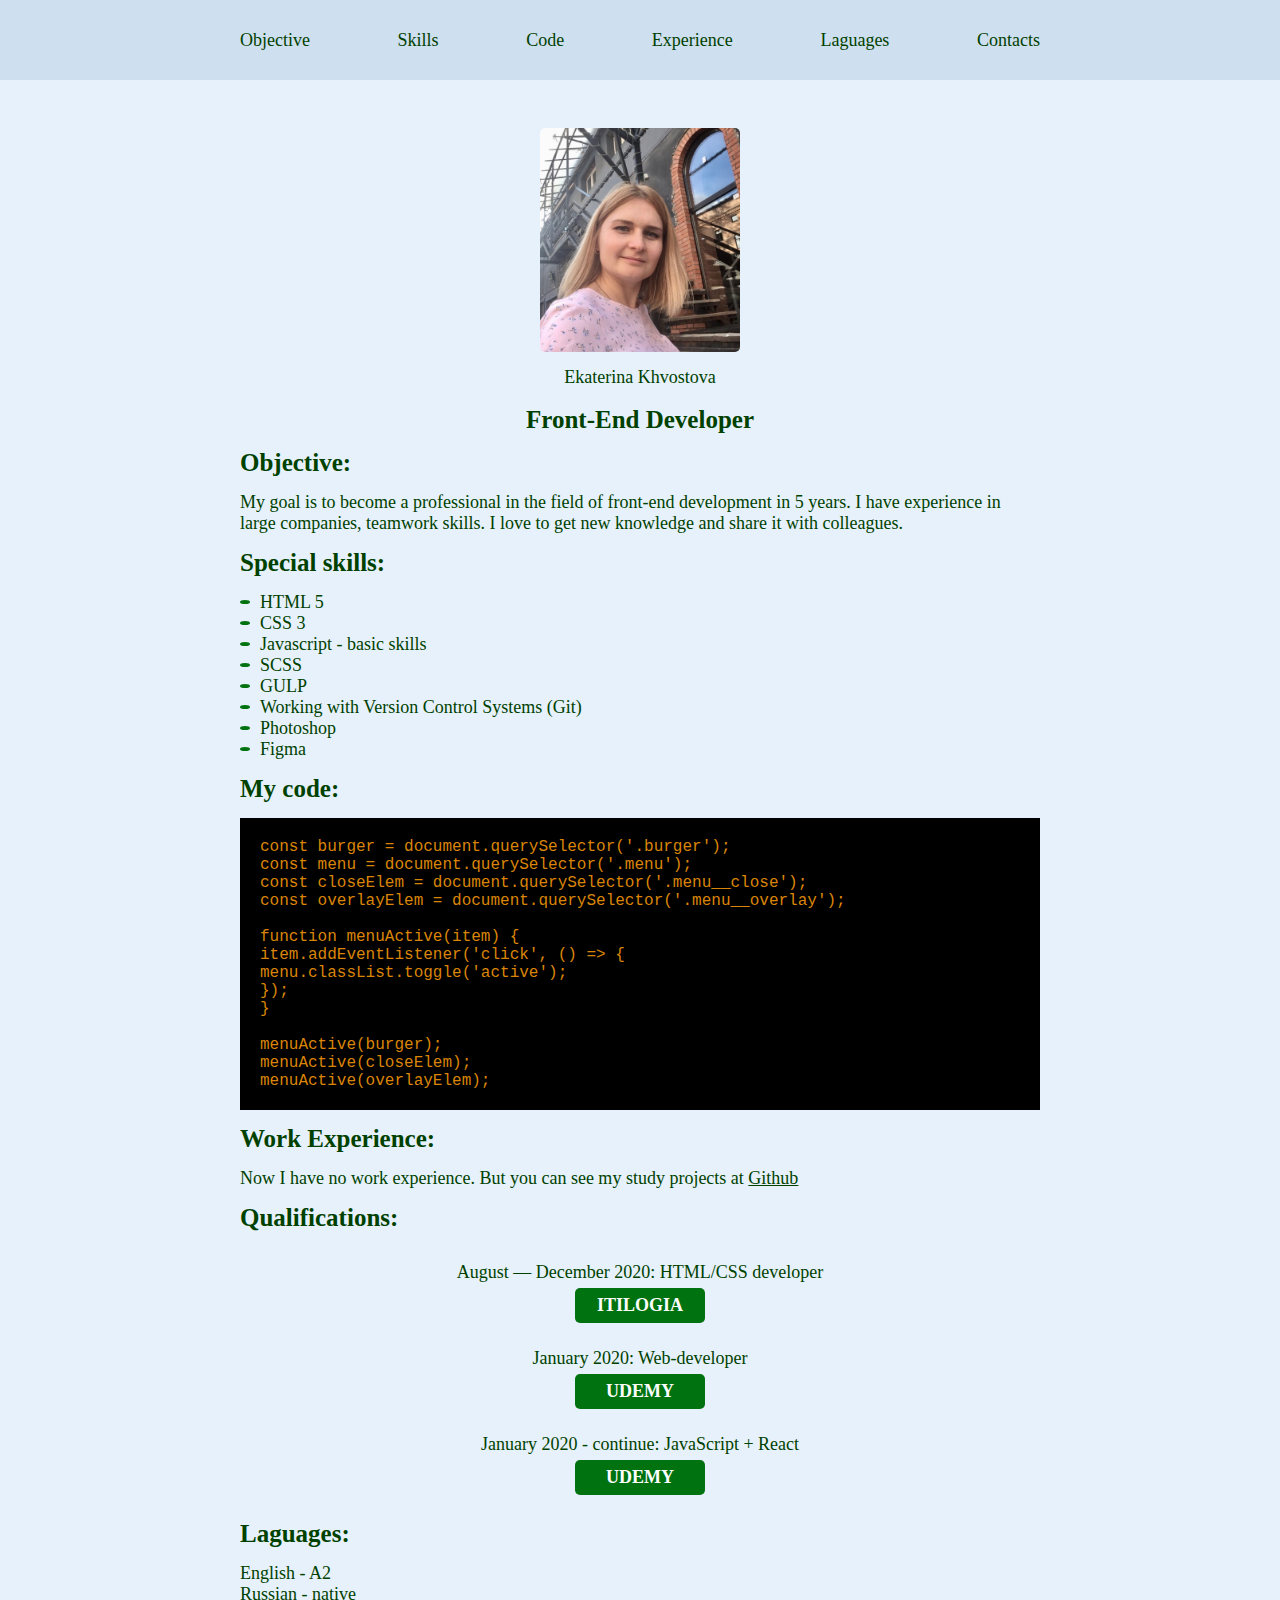
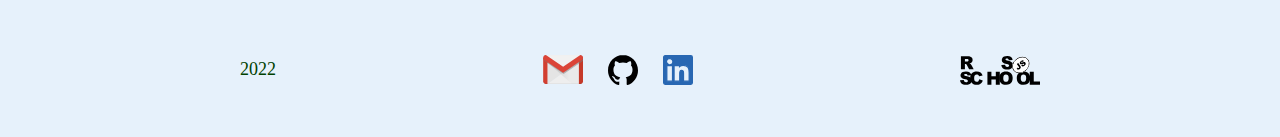
==== index.html @ 94ffb24a "feat: add styles and layout" ====
<!DOCTYPE html>
<html lang="en">
<head>
  <meta charset="UTF-8">
  <meta http-equiv="X-UA-Compatible" content="IE=edge">
  <meta name="viewport" content="width=device-width, initial-scale=1.0">
  <title>Document</title>
  <link rel="stylesheet" href="/styles/style.css">
</head>
<body>
  <div class="container">
    <header class="header">
      <nav class="header-nav">
        <ul class="nav-list">
          <li class="nav-list__item">
            <a class="nav-list__link" href="#objective">Objective</a>
          </li>
          <li class="nav-list__item">
            <a class="nav-list__link" href="#skills">Skills</a>
          </li>
          <li class="nav-list__item">
            <a class="nav-list__link" href="#code">Code</a>
          </li>
          <li class="nav-list__item">
            <a class="nav-list__link" href="#experience">Experience</a>
          </li>
          <li class="nav-list__item">
            <a class="nav-list__link" href="#laguages">Laguages</a>
          </li>
          <li class="nav-list__item">
            <a class="nav-list__link" href="#contacts">Contacts</a>
          </li>
        </ul>
      </nav>
    </header>


    <main class="main">
      <figure class="my-photo">
          <img src="images/main_photo.jpg" alt="my photo">
          <figcaption>Ekaterina Khvostova</figcaption>
      </figure>

      <h1 class="title main-title">Front-End Developer</h1>



      <section class="objective" id="objective">
          <h2 class="title">Objective:</h2>
          <p class="descr">My goal is to become a professional in the field of front-end development in 5 years. I have experience in large companies, teamwork skills. I love to get new knowledge and share it with colleagues.
          </p>
      </section>

      <section class="skills" id="skills">
          <h2 class="title">
              Special skills:
          </h2>
          <ul class="list">
              <li>HTML 5</li>
              <li>CSS 3</li>
              <li>Javascript - basic skills</li>
              <li>SCSS</li>
              <li>GULP</li>
              <li>Working with Version Control Systems (Git)</li>
              <li>Photoshop</li>
              <li>Figma</li>
          </ul>
      </section>

      <section class="code-exmpl" id="code">
          <h2 class="title">
              My code:
          </h2>
          <code class="descr">
              const burger = document.querySelector('.burger'); <br>
              const menu = document.querySelector('.menu');<br>
              const closeElem = document.querySelector('.menu__close');<br>
              const overlayElem = document.querySelector('.menu__overlay');<br>
              <br>
              function menuActive(item) {<br>
                  item.addEventListener('click', () => {<br>
                      menu.classList.toggle('active');<br>
                  });<br>
              }<br>
              <br>
              menuActive(burger);<br>
              menuActive(closeElem);<br>
              menuActive(overlayElem);<br>
          </code>
      </section>

      <section class="experience" id="experience">
          <h2 class="title">
              Work Experience:
          </h2>
          <p class="descr">
              Now I have no work experience. 
              But you can see my study projects at 
              <a href="https://github.com/EkaHvo">Github</a>
          </p>
      </section>

      <section class="course">
          <h2 class="title">
              Qualifications:
          </h2>
          <div class="course-item">
              <div class="course-period">August — December 2020: HTML/CSS developer</div>
              <a class="course-link" href="https://itlogia.ru/">ITILOGIA</a>
          </div>
          <div class="course-item">
              <div class="course-period">January 2020: Web-developer</div>
              <a class="course-link" href="https://www.udemy.com/course/webdeveloper/">UDEMY</a>
          </div>
          <div class="course-item">
              <div class="course-period">January 2020 - continue: JavaScript + React</div>
              <a class="course-link" href="https://www.udemy.com/course/javascript_full/">UDEMY</a>
          </div>
      </section>

      <section class="Laguages" id="laguages">
        <h2 class="title">
            Laguages:
        </h2>
        <ul class="list">
          <li>English - A2</li>
          <li>Russian - native</li>
        </ul>
      </section>

    </main>

    <footer class="footer">
      <div>2022</div>
      <section class="contacts" id="contacts">
        <ul class="list">
            <li>
              <a href="mailto:ekasagalaeva@gmail.ru" class="contacts-link gmail-link"></a>
            </li>
            <li>
              <a href="https://github.com/EkaHvo" class="contacts-link github-link"></a>
            </li>
            <li>
              <a href="https://www.linkedin.com/in/ekaterina-hvostova/" class="contacts-link linkedin-link"></a>
            </li>
        </ul>
      </section>
      <a href="https://rs.school/" class="contacts-link rs-link"></a>
    </footer>
  </div>
  
</body>
</html>
---- styles/style.css ----
:root {
  --bg-color-light: #e6f1fb;
  --bg-color: #cedfef;
}
body {
  min-width: 320px;
  font-family: 'Times New Roman', Times, serif;
  color: rgb(0, 65, 0);
  font-size: 18px;
  background-color:  var(--bg-color-light);
}
p {
  margin: 0;
}
ul {
  margin: 0;
  padding: 0;
  list-style-type: none;
}
a {
  text-decoration: none;
  color: rgb(0, 65, 0);
}
.container {
  max-width: 800px;
  margin: 0 auto;
  padding: 0 15px;
}
.title {
  font-size: 25px;
  margin: 15px 0;
}
.main-title {
  text-align: center;
}
.header {
  position: fixed;
  width: 100%;
  height: 80px;
  left: 0;
  top: 0;
  margin: 0 auto;
  background-color: var(--bg-color);
  z-index: 1;
}
.header-nav {
  max-width: 800px;
  margin: 0 auto;
  padding: 30px 15px;
}
.nav-list {
  display: flex;
  align-items: center;
  justify-content: space-between;
}

.main {
  margin-top: 80px;
  padding-top: 30px;
}

.my-photo img{
  display: block;
  margin: 0 auto;
  width: 200px;
  border-radius: 5px;
}
.my-photo figcaption{
  margin-top: 15px;
  text-align: center;
}
.skills li{
  position: relative;
  padding-left: 20px;
}
.skills li:before{
  content: "";
  position: absolute;
  top: calc(50% - 2px);
  left: 0;
  width: 10px;
  height: 4px;
  background-color: rgb(0, 114, 15);
  border-radius: 50%;
}
.code-exmpl .descr {
  display: block;
  padding: 20px;
  font-size: 16px;
  background-color:black;
  color: rgb(218, 133, 7);
  overflow: hidden;
}
.experience a {
  text-decoration: underline;
}
.course-item {
  padding: 10px 0;
  text-align: center;
}
.course-period {
padding: 5px 0;
}
.course-link {
  display: block;
  margin: 0 auto;
  padding: 7px;
  width: 130px;
  text-align: center;
  background-color: rgb(0, 114, 15);
  color: white;
  border-radius: 5px;
  box-sizing: border-box;
  font-weight: bold;
  transition: .6s;
}
.course-link:hover {
  transform: scale(1.1);
}

.footer {
  padding: 50px 0 30px;
  display: flex;
  align-items: center;
  justify-content: space-between;
}

.contacts .list {
  width: 150px;
  display: flex;
  align-items: center;
  justify-content: space-between;
}

.contacts-link {
  display: block;
  height: 30px;
  background-position: center;
  background-repeat: no-repeat;
  background-size: contain;
}

.linkedin-link {
  background-image: url(/images/linkedin.svg);
  width: 30px;
}
.github-link {
  background-image: url(/images/githhub.svg);
  width: 30px;
}
.rs-link {
  background-image: url(/images/logo.svg);
  width: 80px;
}
.gmail-link {
  background-image: url(/images/gmail.svg);
  width: 40px;
}
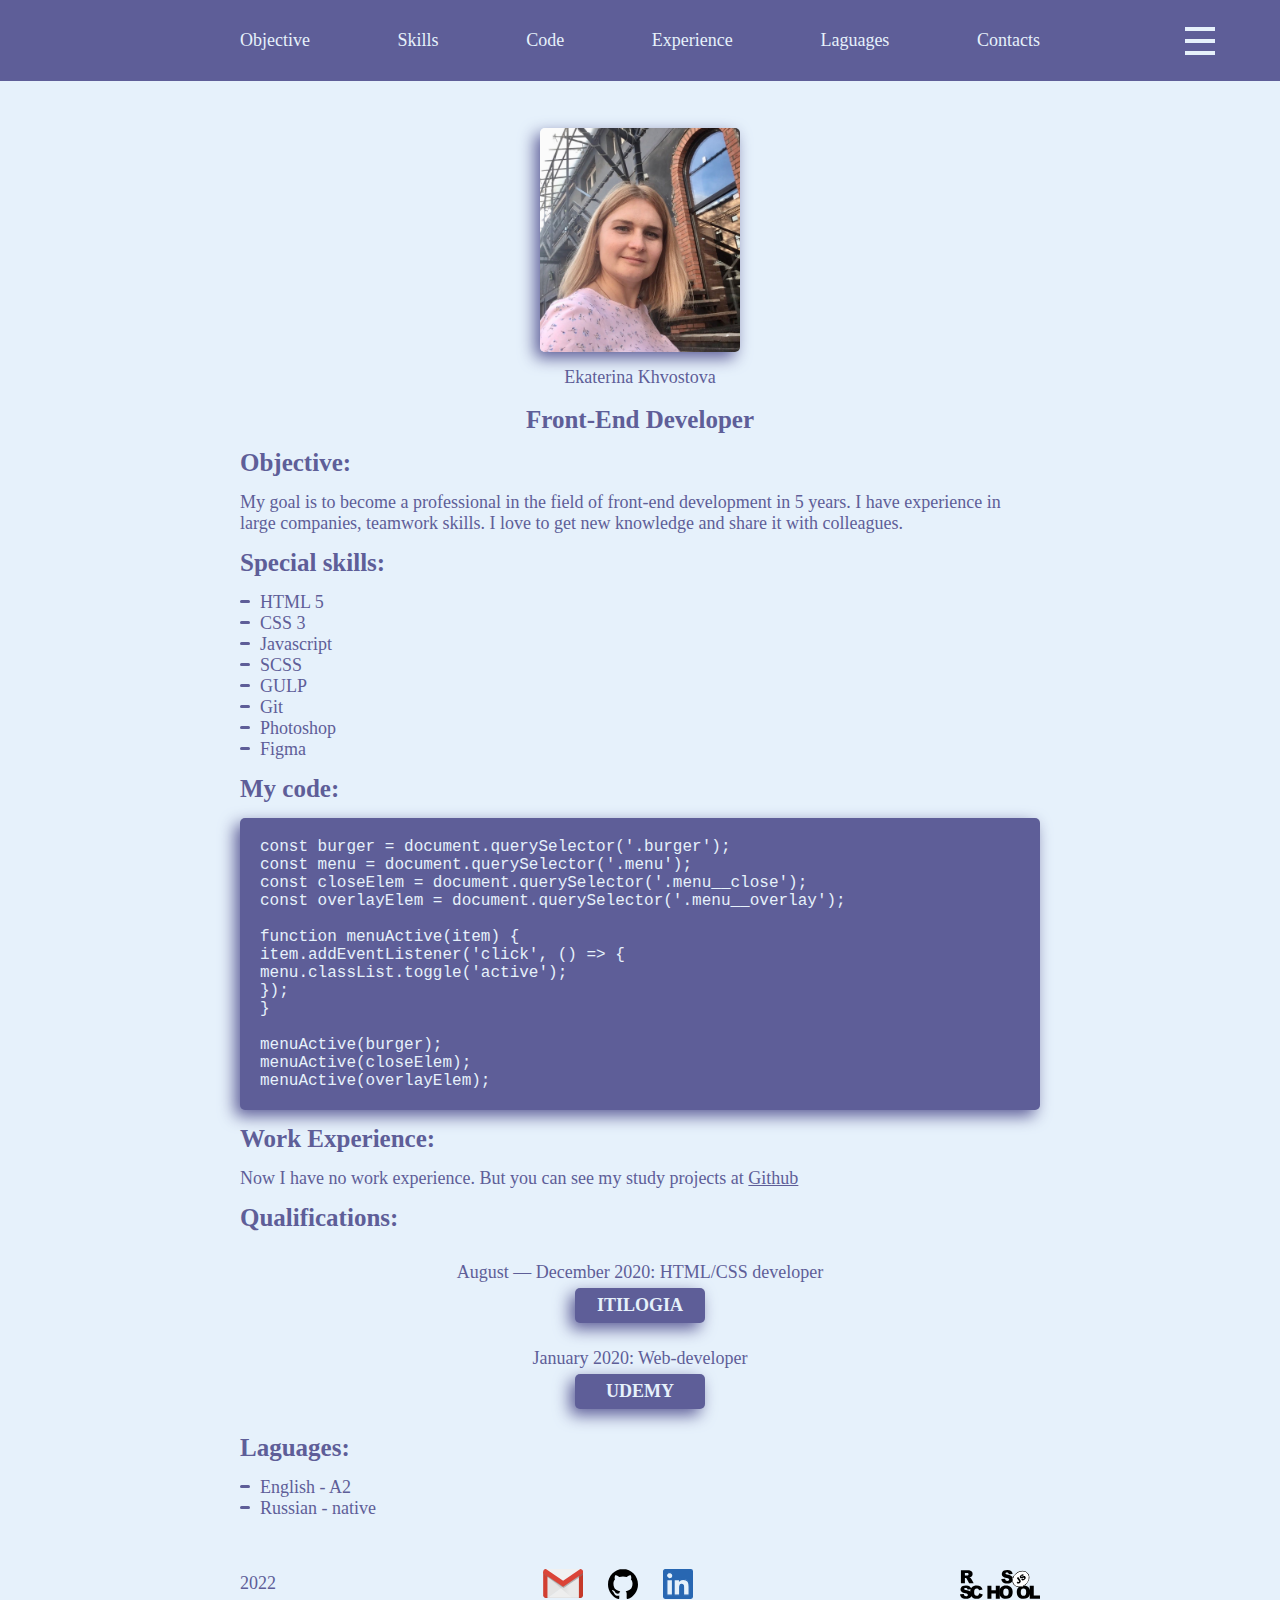
==== commit df4756bb: "feat: add close button with script" ====
--- a/index.html
+++ b/index.html
@@ -8,146 +8,146 @@
   <link rel="stylesheet" href="/styles/style.css">
 </head>
 <body>
-  <div class="container">
-    <header class="header">
-      <nav class="header-nav">
-        <ul class="nav-list">
-          <li class="nav-list__item">
-            <a class="nav-list__link" href="#objective">Objective</a>
-          </li>
-          <li class="nav-list__item">
-            <a class="nav-list__link" href="#skills">Skills</a>
-          </li>
-          <li class="nav-list__item">
-            <a class="nav-list__link" href="#code">Code</a>
-          </li>
-          <li class="nav-list__item">
-            <a class="nav-list__link" href="#experience">Experience</a>
-          </li>
-          <li class="nav-list__item">
-            <a class="nav-list__link" href="#laguages">Laguages</a>
-          </li>
-          <li class="nav-list__item">
-            <a class="nav-list__link" href="#contacts">Contacts</a>
-          </li>
-        </ul>
-      </nav>
-    </header>
+    <div class="container">
+        <header class="header">
+            <nav class="header-nav">
+                <ul class="nav-list">
+                    <li class="nav-list__item">
+                        <a class="nav-list__link" href="#objective">Objective</a>
+                    </li>
+                    <li class="nav-list__item">
+                        <a class="nav-list__link" href="#skills">Skills</a>
+                    </li>
+                    <li class="nav-list__item">
+                        <a class="nav-list__link" href="#code">Code</a>
+                    </li>
+                    <li class="nav-list__item">
+                        <a class="nav-list__link" href="#experience">Experience</a>
+                    </li>
+                    <li class="nav-list__item">
+                        <a class="nav-list__link" href="#laguages">Laguages</a>
+                    </li>
+                    <li class="nav-list__item">
+                        <a class="nav-list__link" href="#contacts">Contacts</a>
+                    </li>
+                </ul>
+            </nav>
+            <div class="burger-button">
+                <div class="burger"></div>
+            </div>
+        </header>
 
+        <main class="main">
+            <figure class="my-photo">
+                <div class="my-photo__wrap">
+                    <img src="images/main_photo.jpg" alt="my photo">
+                </div>
+                <figcaption>Ekaterina Khvostova</figcaption>
+            </figure>
 
-    <main class="main">
-      <figure class="my-photo">
-          <img src="images/main_photo.jpg" alt="my photo">
-          <figcaption>Ekaterina Khvostova</figcaption>
-      </figure>
+            <h1 class="title main-title">Front-End Developer</h1>
 
-      <h1 class="title main-title">Front-End Developer</h1>
+            <section class="objective" id="objective">
+                <h2 class="title">Objective:</h2>
+                <p class="descr">My goal is to become a professional in the field of front-end development in 5 years. I have experience in large companies, teamwork skills. I love to get new knowledge and share it with colleagues.
+                </p>
+            </section>
 
+            <section class="skills" id="skills">
+                <h2 class="title">
+                    Special skills:
+                </h2>
+                <ul class="list">
+                    <li>HTML 5</li>
+                    <li>CSS 3</li>
+                    <li>Javascript</li>
+                    <li>SCSS</li>
+                    <li>GULP</li>
+                    <li>Git</li>
+                    <li>Photoshop</li>
+                    <li>Figma</li>
+                </ul>
+            </section>
 
+            <section class="code-exmpl" id="code">
+                <h2 class="title">
+                    My code:
+                </h2>
+                <code class="descr">
+                    const burger = document.querySelector('.burger'); <br>
+                    const menu = document.querySelector('.menu');<br>
+                    const closeElem = document.querySelector('.menu__close');<br>
+                    const overlayElem = document.querySelector('.menu__overlay');<br>
+                    <br>
+                    function menuActive(item) {<br>
+                        item.addEventListener('click', () => {<br>
+                            menu.classList.toggle('active');<br>
+                        });<br>
+                    }<br>
+                    <br>
+                    menuActive(burger);<br>
+                    menuActive(closeElem);<br>
+                    menuActive(overlayElem);<br>
+                </code>
+            </section>
 
-      <section class="objective" id="objective">
-          <h2 class="title">Objective:</h2>
-          <p class="descr">My goal is to become a professional in the field of front-end development in 5 years. I have experience in large companies, teamwork skills. I love to get new knowledge and share it with colleagues.
-          </p>
-      </section>
+            <section class="experience" id="experience">
+                <h2 class="title">
+                    Work Experience:
+                </h2>
+                <p class="descr">
+                    Now I have no work experience. 
+                    But you can see my study projects at 
+                    <a href="https://github.com/EkaHvo">Github</a>
+                </p>
+            </section>
 
-      <section class="skills" id="skills">
-          <h2 class="title">
-              Special skills:
-          </h2>
-          <ul class="list">
-              <li>HTML 5</li>
-              <li>CSS 3</li>
-              <li>Javascript - basic skills</li>
-              <li>SCSS</li>
-              <li>GULP</li>
-              <li>Working with Version Control Systems (Git)</li>
-              <li>Photoshop</li>
-              <li>Figma</li>
-          </ul>
-      </section>
+            <section class="course">
+                <h2 class="title">
+                    Qualifications:
+                </h2>
+                <div class="course-item">
+                    <div class="course-period">
+                      August — December 2020: HTML/CSS developer
+                    </div>
+                    <a class="course-link" href="https://itlogia.ru/">ITILOGIA</a>
+                </div>
+                <div class="course-item">
+                    <div class="course-period">
+                      January 2020: Web-developer
+                    </div>
+                    <a class="course-link" href="https://www.udemy.com/course/webdeveloper/">UDEMY</a>
+                </div>
+            </section>
 
-      <section class="code-exmpl" id="code">
-          <h2 class="title">
-              My code:
-          </h2>
-          <code class="descr">
-              const burger = document.querySelector('.burger'); <br>
-              const menu = document.querySelector('.menu');<br>
-              const closeElem = document.querySelector('.menu__close');<br>
-              const overlayElem = document.querySelector('.menu__overlay');<br>
-              <br>
-              function menuActive(item) {<br>
-                  item.addEventListener('click', () => {<br>
-                      menu.classList.toggle('active');<br>
-                  });<br>
-              }<br>
-              <br>
-              menuActive(burger);<br>
-              menuActive(closeElem);<br>
-              menuActive(overlayElem);<br>
-          </code>
-      </section>
+            <section class="laguages" id="laguages">
+                <h2 class="title">
+                    Laguages:
+                </h2>
+                <ul class="list">
+                    <li>English - A2</li>
+                    <li>Russian - native</li>
+                </ul>
+            </section>
+        </main>
 
-      <section class="experience" id="experience">
-          <h2 class="title">
-              Work Experience:
-          </h2>
-          <p class="descr">
-              Now I have no work experience. 
-              But you can see my study projects at 
-              <a href="https://github.com/EkaHvo">Github</a>
-          </p>
-      </section>
+        <footer class="footer">
+            <div>2022</div>
+            <ul class="list contacts" id="contacts">
+                <li>
+                    <a href="mailto:ekasagalaeva@gmail.ru" class="contacts-link gmail-link"></a>
+                </li>
+                <li>
+                    <a href="https://github.com/EkaHvo" class="contacts-link github-link"></a>
+                </li>
+                <li>
+                    <a href="https://www.linkedin.com/in/ekaterina-hvostova/" class="contacts-link linkedin-link"></a>
+                </li>
+            </ul>
+            <a href="https://rs.school/" class="contacts-link rs-link"></a>
+        </footer>
+    </div>
 
-      <section class="course">
-          <h2 class="title">
-              Qualifications:
-          </h2>
-          <div class="course-item">
-              <div class="course-period">August — December 2020: HTML/CSS developer</div>
-              <a class="course-link" href="https://itlogia.ru/">ITILOGIA</a>
-          </div>
-          <div class="course-item">
-              <div class="course-period">January 2020: Web-developer</div>
-              <a class="course-link" href="https://www.udemy.com/course/webdeveloper/">UDEMY</a>
-          </div>
-          <div class="course-item">
-              <div class="course-period">January 2020 - continue: JavaScript + React</div>
-              <a class="course-link" href="https://www.udemy.com/course/javascript_full/">UDEMY</a>
-          </div>
-      </section>
-
-      <section class="Laguages" id="laguages">
-        <h2 class="title">
-            Laguages:
-        </h2>
-        <ul class="list">
-          <li>English - A2</li>
-          <li>Russian - native</li>
-        </ul>
-      </section>
-
-    </main>
-
-    <footer class="footer">
-      <div>2022</div>
-      <section class="contacts" id="contacts">
-        <ul class="list">
-            <li>
-              <a href="mailto:ekasagalaeva@gmail.ru" class="contacts-link gmail-link"></a>
-            </li>
-            <li>
-              <a href="https://github.com/EkaHvo" class="contacts-link github-link"></a>
-            </li>
-            <li>
-              <a href="https://www.linkedin.com/in/ekaterina-hvostova/" class="contacts-link linkedin-link"></a>
-            </li>
-        </ul>
-      </section>
-      <a href="https://rs.school/" class="contacts-link rs-link"></a>
-    </footer>
-  </div>
-  
+    <script src="/scripts/script.js"></script>
 </body>
 </html>--- a/styles/style.css
+++ b/styles/style.css
@@ -1,95 +1,149 @@
 :root {
   --bg-color-light: #e6f1fb;
   --bg-color: #cedfef;
+  --bg-color-hard: #5e5e98;
+  --border-radius: 5px;
 }
 body {
   min-width: 320px;
   font-family: 'Times New Roman', Times, serif;
-  color: rgb(0, 65, 0);
+  color: var(--bg-color-hard);
   font-size: 18px;
   background-color:  var(--bg-color-light);
 }
 p {
   margin: 0;
 }
-ul {
+.nav-list,
+.list {
   margin: 0;
   padding: 0;
   list-style-type: none;
 }
-a {
-  text-decoration: none;
-  color: rgb(0, 65, 0);
-}
-.container {
-  max-width: 800px;
-  margin: 0 auto;
-  padding: 0 15px;
-}
-.title {
-  font-size: 25px;
-  margin: 15px 0;
-}
-.main-title {
-  text-align: center;
-}
-.header {
-  position: fixed;
-  width: 100%;
-  height: 80px;
-  left: 0;
-  top: 0;
-  margin: 0 auto;
-  background-color: var(--bg-color);
-  z-index: 1;
-}
-.header-nav {
-  max-width: 800px;
-  margin: 0 auto;
-  padding: 30px 15px;
-}
-.nav-list {
-  display: flex;
-  align-items: center;
-  justify-content: space-between;
-}
-
-.main {
-  margin-top: 80px;
-  padding-top: 30px;
-}
-
-.my-photo img{
-  display: block;
-  margin: 0 auto;
-  width: 200px;
-  border-radius: 5px;
-}
-.my-photo figcaption{
-  margin-top: 15px;
-  text-align: center;
-}
-.skills li{
+.list:not(.contacts) li{
   position: relative;
   padding-left: 20px;
 }
-.skills li:before{
+.list:not(.contacts) li:before{
   content: "";
   position: absolute;
   top: calc(50% - 2px);
   left: 0;
   width: 10px;
+  height: 3px;
+  background-color: var(--bg-color-hard);
+  border-radius: var(--border-radius);
+}
+a {
+  text-decoration: none;
+  color: var(--bg-color-hard);
+}
+.header a {
+  color: var(--bg-color-light);
+}
+.container {
+  max-width: 800px;
+  margin: 0 auto;
+  padding: 0 15px;
+}
+.title {
+  font-size: 25px;
+  margin: 15px 0;
+}
+.main-title {
+  text-align: center;
+}
+.header {
+  position: fixed;
+  width: 100%;
+  left: 0;
+  top: 0;
+  margin: 0 auto;
+  background-color: var(--bg-color-hard);
+  z-index: 1;
+}
+.header-nav {
+  max-width: 800px;
+  margin: 0 auto;
+  padding: 30px 15px;
+}
+.nav-list {
+  display: flex;
+  align-items: center;
+  justify-content: space-between;
+}
+.burger-button {
+  position: absolute;
+  top: 50%;
+  right: 50px;
+  width: 30px;
+  height: 30px;
+  cursor: pointer;
+  transform: translate(-50%, -50%);
+  /* display: none; */
+}
+.burger::before,
+.burger::after,
+.burger {
+  position: absolute;
+  width: 30px;
   height: 4px;
-  background-color: rgb(0, 114, 15);
-  border-radius: 50%;
-}
+  background-color: var(--bg-color-light);
+  transition: 400ms;
+}
+.burger {
+  top: calc(50% - 2px);
+}
+.burger::before {
+  content: '';
+  top: -12px;
+}
+.burger::after {
+  content: '';
+  top: 12px;
+}
+.burger.active {
+  background-color: transparent;
+}
+.burger.active::before {
+  top: 0;
+  transform: rotate(45deg);
+}
+.burger.active::after{
+  top: 0;
+  transform: rotate(-45deg);
+}
+.main {
+  margin-top: 80px;
+  padding-top: 30px;
+}
+.my-photo__wrap {
+  position: relative;
+  width: 200px;
+  margin: 0 auto;
+  border-radius: var(--border-radius);
+  overflow: hidden;
+  box-shadow: -5px 6px 16px 0px var(--bg-color-hard);
+}
+.my-photo img {
+  display: block;
+  width: 100%;
+}
+
+.my-photo figcaption{
+  margin-top: 15px;
+  text-align: center;
+}
+
 .code-exmpl .descr {
   display: block;
   padding: 20px;
   font-size: 16px;
-  background-color:black;
-  color: rgb(218, 133, 7);
+  background-color:var(--bg-color-hard);
+  color: var(--bg-color-light);
+  border-radius: var(--border-radius);
   overflow: hidden;
+  box-shadow: -5px 6px 16px 0px var(--bg-color-hard);
 }
 .experience a {
   text-decoration: underline;
@@ -107,17 +161,17 @@
   padding: 7px;
   width: 130px;
   text-align: center;
-  background-color: rgb(0, 114, 15);
-  color: white;
-  border-radius: 5px;
+  background-color: var(--bg-color-hard);
+  color: var(--bg-color-light);
+  border-radius: var(--border-radius);
   box-sizing: border-box;
   font-weight: bold;
-  transition: .6s;
+  box-shadow: -5px 6px 16px 0px var(--bg-color-hard);
+  transition: box-shadow 300ms;
 }
 .course-link:hover {
-  transform: scale(1.1);
-}
-
+  box-shadow: none;
+}
 .footer {
   padding: 50px 0 30px;
   display: flex;
@@ -125,7 +179,7 @@
   justify-content: space-between;
 }
 
-.contacts .list {
+.footer .list {
   width: 150px;
   display: flex;
   align-items: center;
@@ -157,12 +211,32 @@
   width: 40px;
 }
 
-
-
-
-
-
-
-
-
-
+@media screen and (max-width: 550px) {
+  .burger {
+    display: block;
+  }
+  .nav-list {
+    display: none;
+    flex-direction: column;
+  }
+  .nav-list.active {
+    display: flex;
+  }
+  .nav-list__item {
+    padding: 30px 0;
+  }
+}
+
+
+
+
+
+
+
+
+
+
+
+
+
+
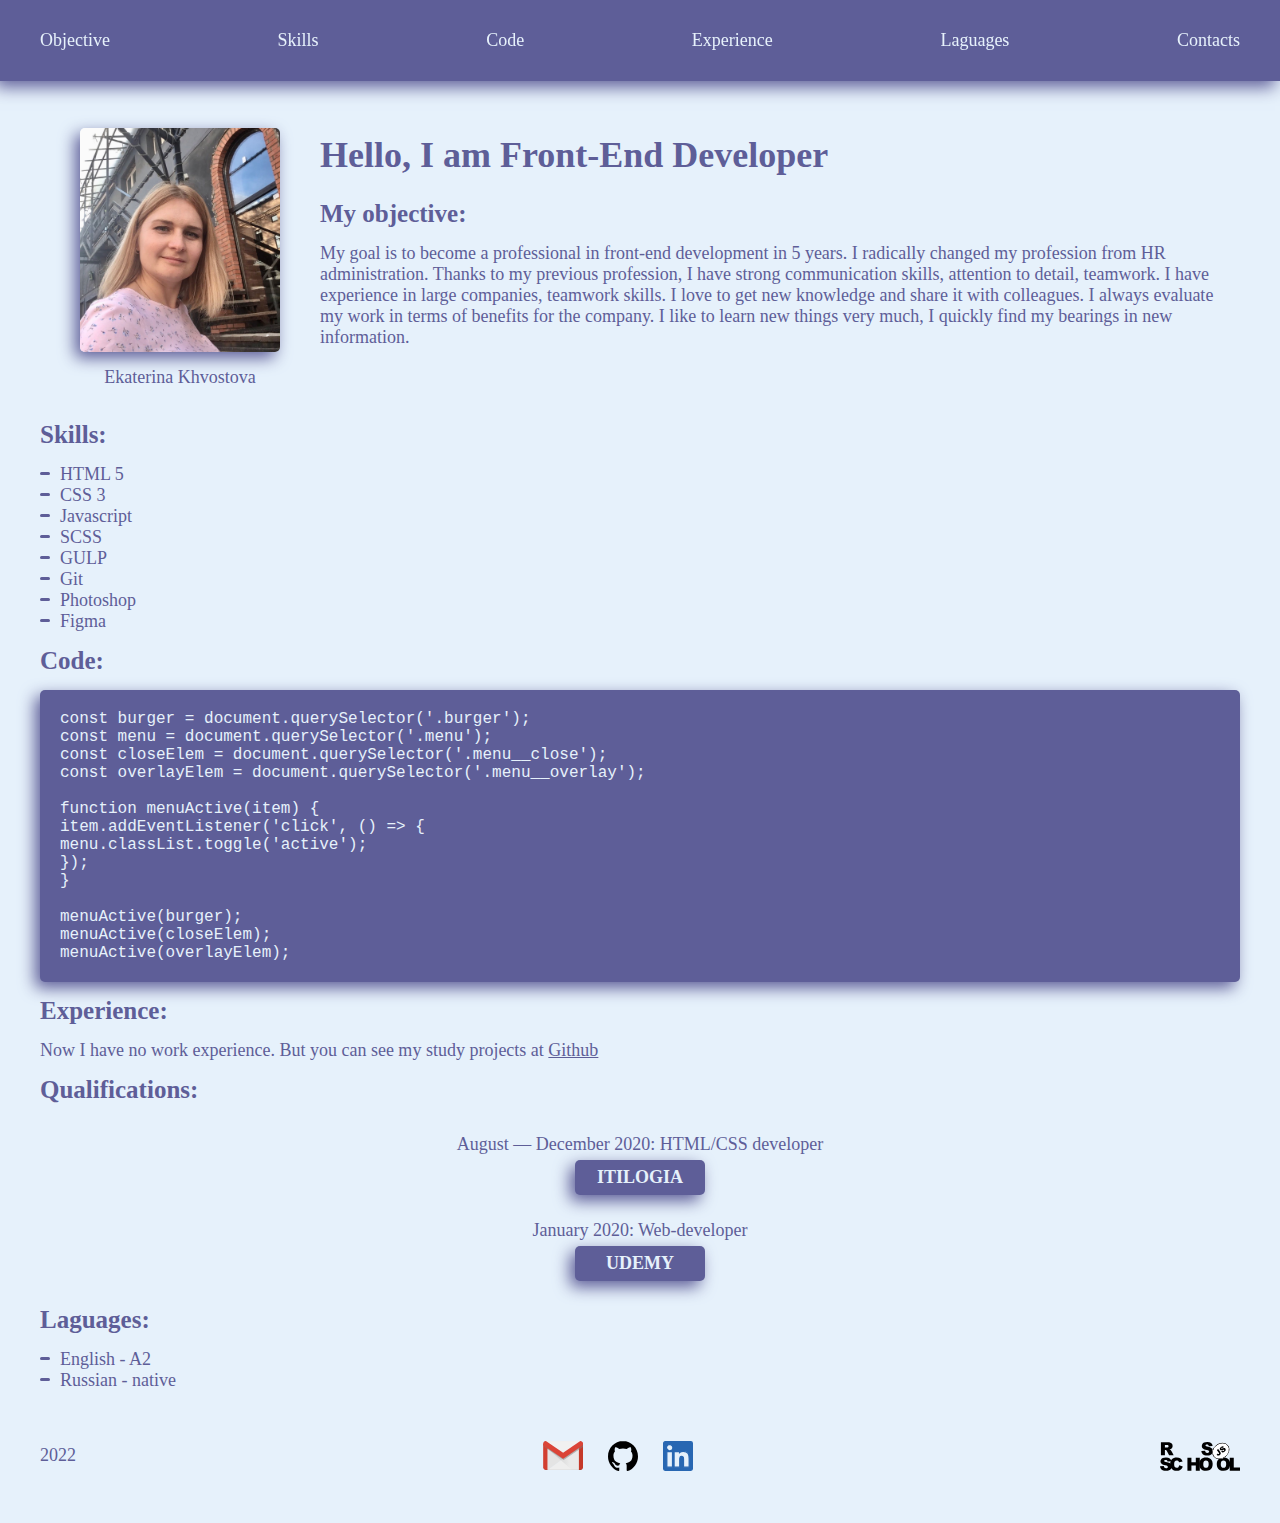
==== commit 37b2b28b: "feat: add adaptive" ====
--- a/index.html
+++ b/index.html
@@ -38,24 +38,25 @@
         </header>
 
         <main class="main">
-            <figure class="my-photo">
-                <div class="my-photo__wrap">
-                    <img src="images/main_photo.jpg" alt="my photo">
-                </div>
+            <section  class="about-me">
+                <figure class="my-photo">
+                  <div class="my-photo__wrap">
+                      <img src="images/main_photo.jpg" alt="my photo">
+                  </div>
                 <figcaption>Ekaterina Khvostova</figcaption>
-            </figure>
-
-            <h1 class="title main-title">Front-End Developer</h1>
-
-            <section class="objective" id="objective">
-                <h2 class="title">Objective:</h2>
-                <p class="descr">My goal is to become a professional in the field of front-end development in 5 years. I have experience in large companies, teamwork skills. I love to get new knowledge and share it with colleagues.
+              </figure> 
+              <div class="objective" id="objective">
+                <h1 class="main-title">Hello, I am Front-End Developer</h1>
+                <h2 class="title">My objective:</h2>
+                <p class="descr">My goal is to become a professional in front-end development in 5 years. I radically changed my profession from HR administration. Thanks to my previous profession, I have strong communication skills, attention to detail, teamwork. I have experience in large companies, teamwork skills. I love to get new knowledge and share it with colleagues. I always evaluate my work in terms of benefits for the company. I like to learn new things very much, I quickly find my bearings in new information.
                 </p>
+              </div>
+              
             </section>
 
             <section class="skills" id="skills">
                 <h2 class="title">
-                    Special skills:
+                    Skills:
                 </h2>
                 <ul class="list">
                     <li>HTML 5</li>
@@ -71,7 +72,7 @@
 
             <section class="code-exmpl" id="code">
                 <h2 class="title">
-                    My code:
+                    Code:
                 </h2>
                 <code class="descr">
                     const burger = document.querySelector('.burger'); <br>
@@ -93,7 +94,7 @@
 
             <section class="experience" id="experience">
                 <h2 class="title">
-                    Work Experience:
+                    Experience:
                 </h2>
                 <p class="descr">
                     Now I have no work experience. 
--- a/styles/style.css
+++ b/styles/style.css
@@ -42,16 +42,13 @@
   color: var(--bg-color-light);
 }
 .container {
-  max-width: 800px;
+  max-width: 1200px;
   margin: 0 auto;
   padding: 0 15px;
 }
 .title {
   font-size: 25px;
   margin: 15px 0;
-}
-.main-title {
-  text-align: center;
 }
 .header {
   position: fixed;
@@ -61,9 +58,10 @@
   margin: 0 auto;
   background-color: var(--bg-color-hard);
   z-index: 1;
+  box-shadow: -5px 6px 16px 0px var(--bg-color-hard);
 }
 .header-nav {
-  max-width: 800px;
+  max-width: 1200px;
   margin: 0 auto;
   padding: 30px 15px;
 }
@@ -74,13 +72,13 @@
 }
 .burger-button {
   position: absolute;
-  top: 50%;
-  right: 50px;
+  top: 30px;
+  right: 15px;
   width: 30px;
   height: 30px;
   cursor: pointer;
   transform: translate(-50%, -50%);
-  /* display: none; */
+  display: none;
 }
 .burger::before,
 .burger::after,
@@ -116,6 +114,10 @@
 .main {
   margin-top: 80px;
   padding-top: 30px;
+}
+.about-me {
+  display: flex;
+  justify-content: space-between;
 }
 .my-photo__wrap {
   position: relative;
@@ -211,8 +213,15 @@
   width: 40px;
 }
 
+@media screen and (max-width: 760px) {
+  .about-me {
+    flex-direction: column;
+  }
+ 
+}
+
 @media screen and (max-width: 550px) {
-  .burger {
+  .burger-button {
     display: block;
   }
   .nav-list {
@@ -225,18 +234,15 @@
   .nav-list__item {
     padding: 30px 0;
   }
-}
-
-
-
-
-
-
-
-
-
-
-
-
-
-
+ 
+}
+
+
+
+
+
+
+
+
+
+
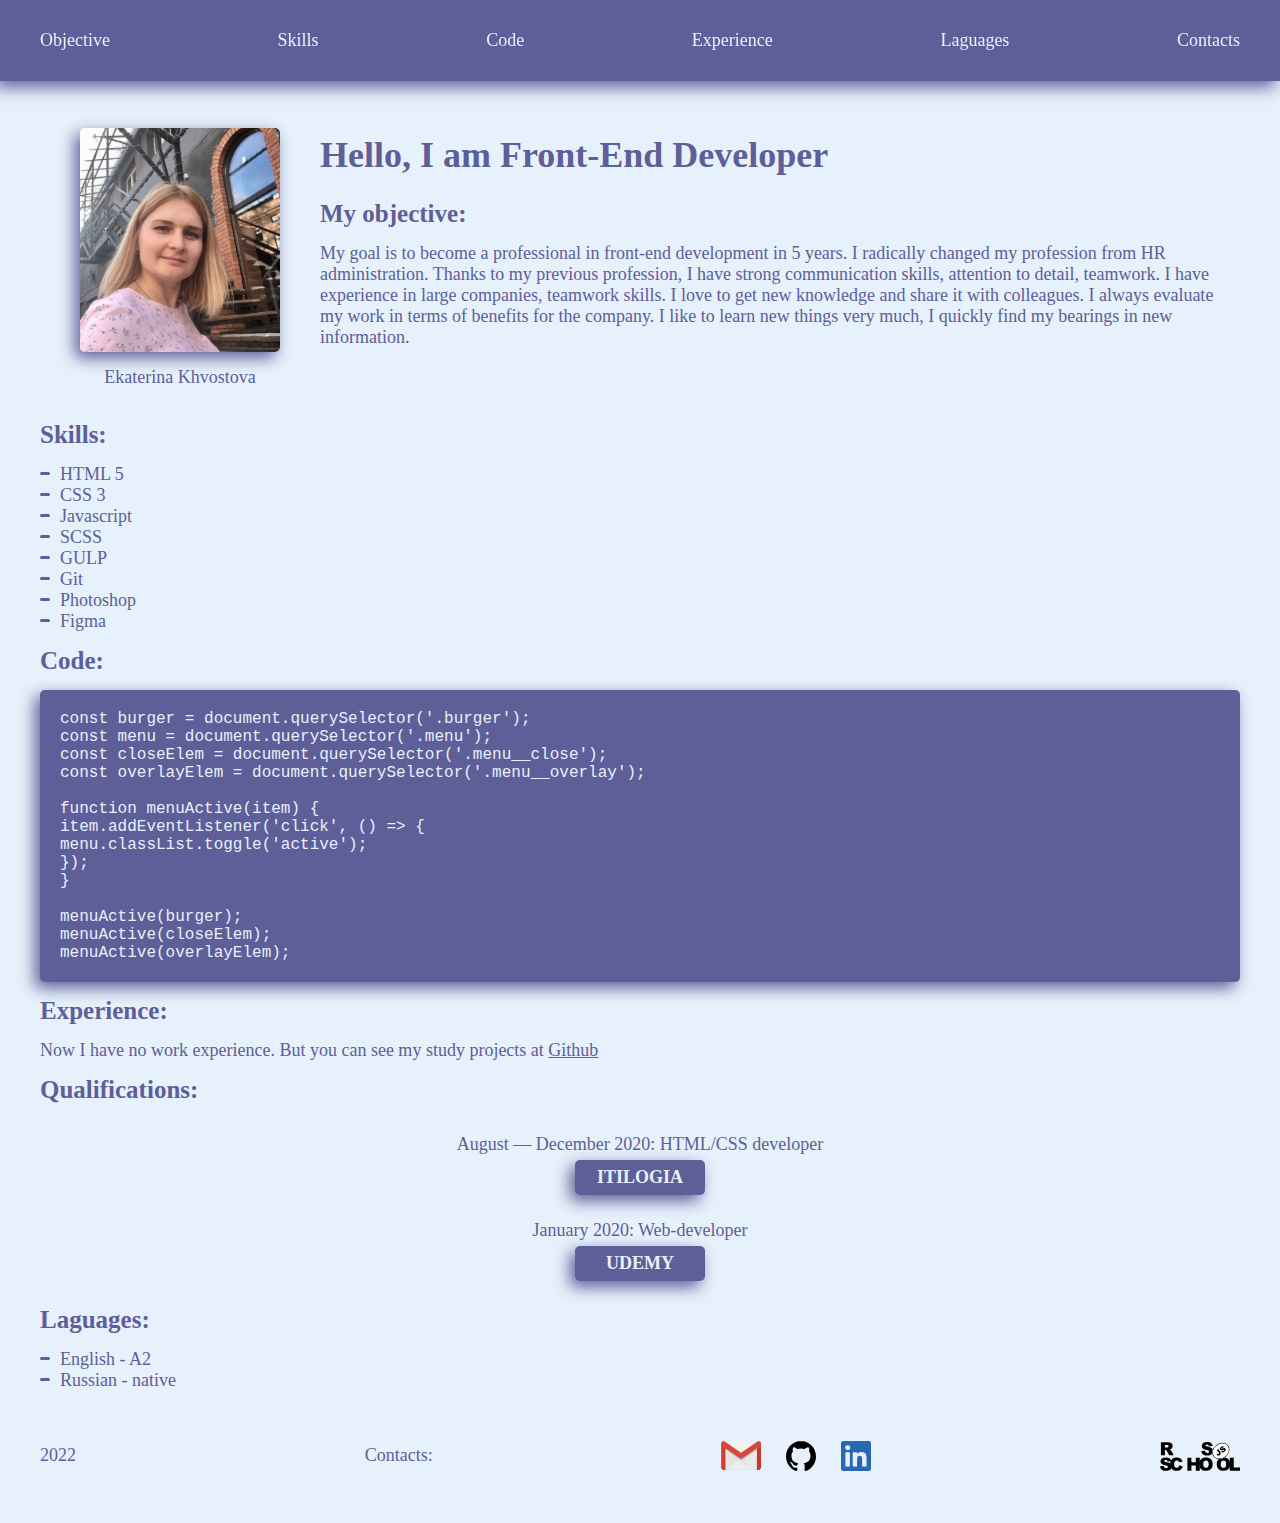
==== commit d6f06472: "feat: add contacts label" ====
--- a/index.html
+++ b/index.html
@@ -5,7 +5,7 @@
   <meta http-equiv="X-UA-Compatible" content="IE=edge">
   <meta name="viewport" content="width=device-width, initial-scale=1.0">
   <title>Document</title>
-  <link rel="stylesheet" href="/styles/style.css">
+  <link rel="stylesheet" href="styles/style.css">
 </head>
 <body>
     <div class="container">
@@ -134,6 +134,7 @@
 
         <footer class="footer">
             <div>2022</div>
+            <div>Contacts:</div>
             <ul class="list contacts" id="contacts">
                 <li>
                     <a href="mailto:ekasagalaeva@gmail.ru" class="contacts-link gmail-link"></a>
@@ -151,4 +152,4 @@
 
     <script src="/scripts/script.js"></script>
 </body>
-</html>+</html>
--- a/styles/style.css
+++ b/styles/style.css
@@ -197,19 +197,19 @@
 }
 
 .linkedin-link {
-  background-image: url(/images/linkedin.svg);
+  background-image: url(../images/linkedin.svg);
   width: 30px;
 }
 .github-link {
-  background-image: url(/images/githhub.svg);
+  background-image: url(../images/githhub.svg);
   width: 30px;
 }
 .rs-link {
-  background-image: url(/images/logo.svg);
+  background-image: url(../images/logo.svg);
   width: 80px;
 }
 .gmail-link {
-  background-image: url(/images/gmail.svg);
+  background-image: url(../images/gmail.svg);
   width: 40px;
 }
 
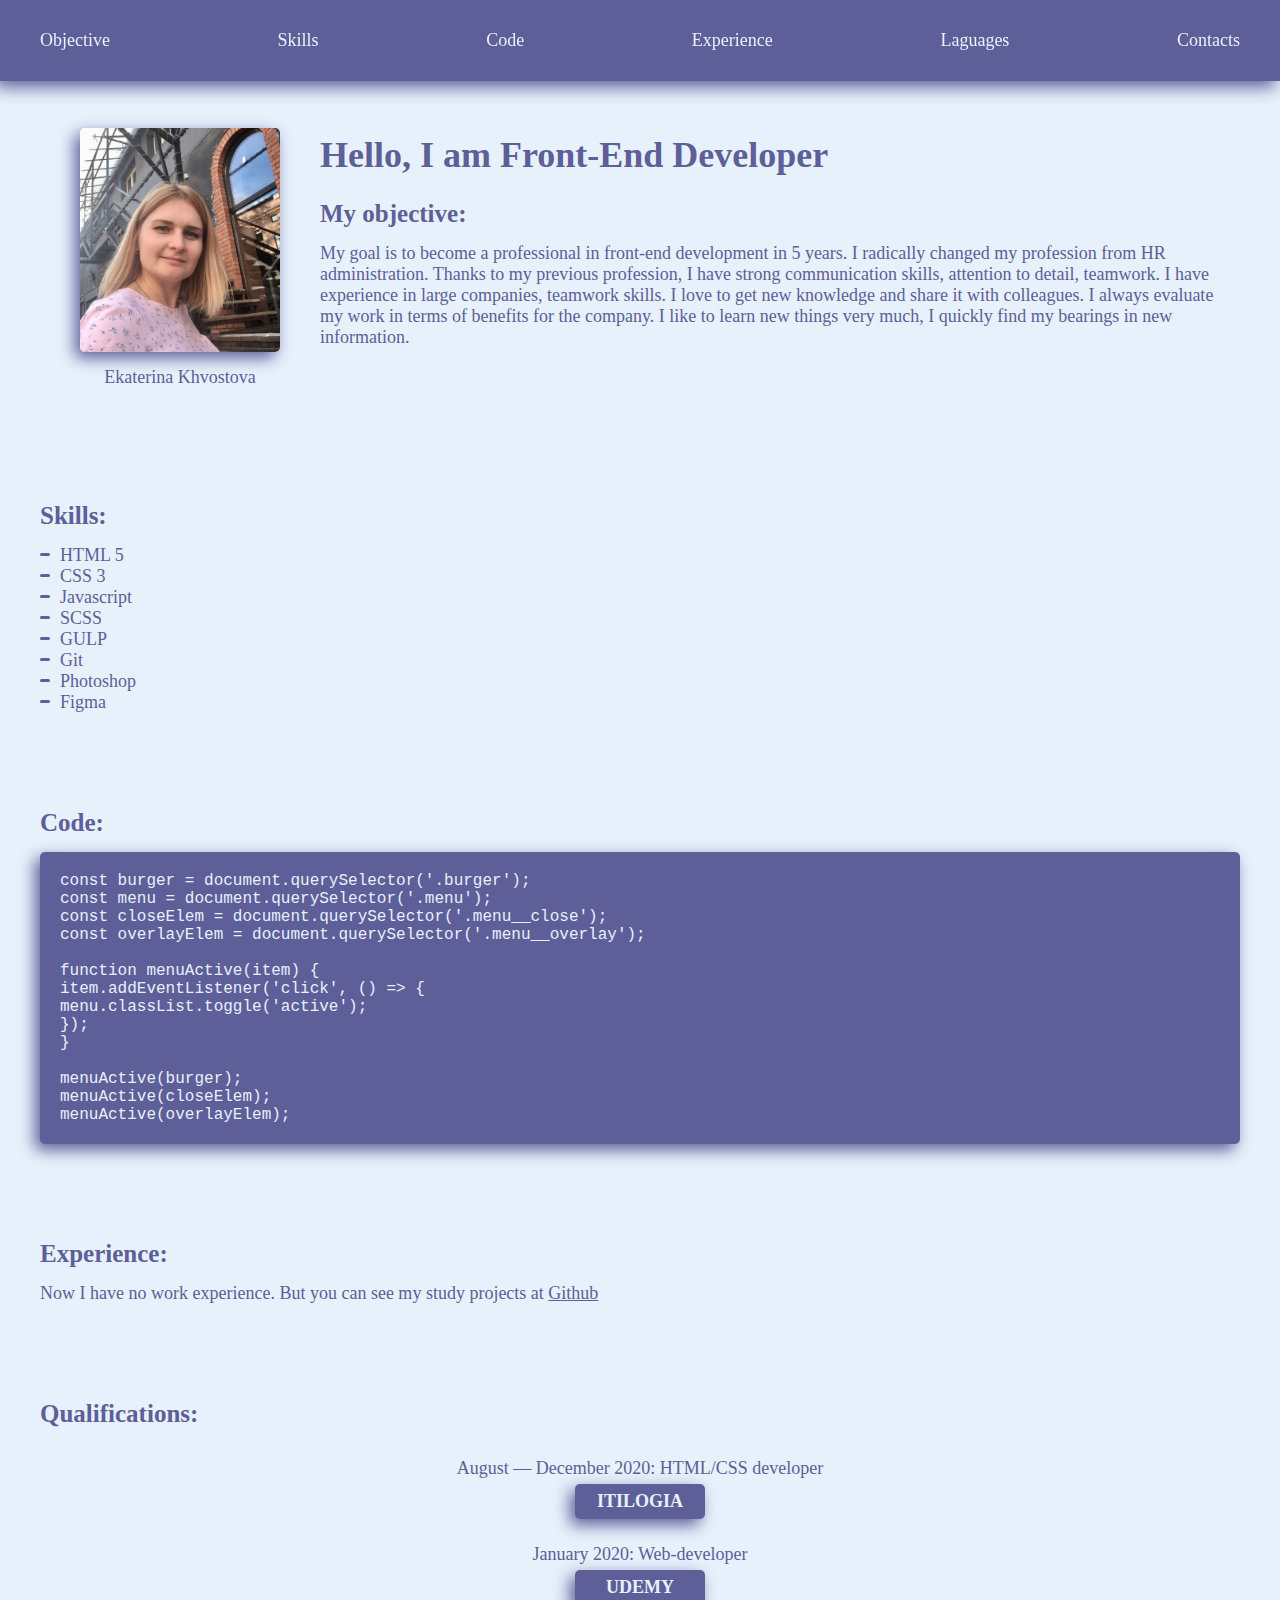
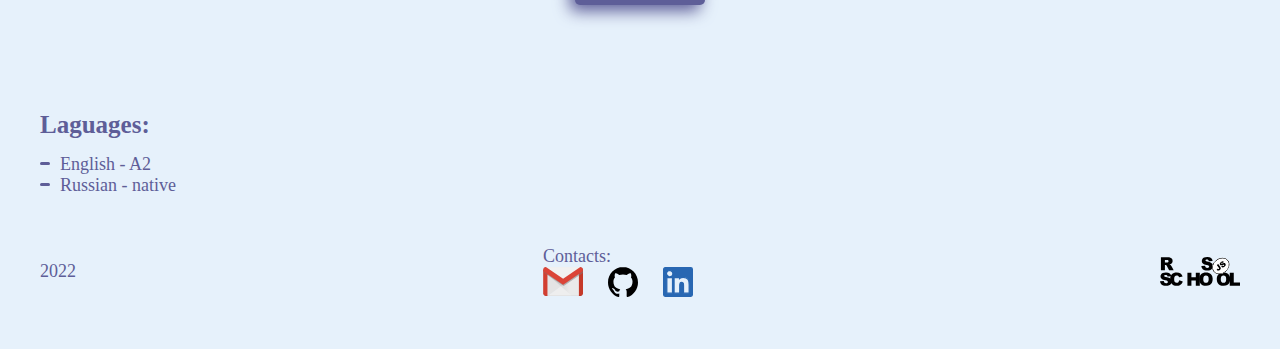
==== commit cd26d523: "feat: add footer div" ====
--- a/index.html
+++ b/index.html
@@ -134,8 +134,9 @@
 
         <footer class="footer">
             <div>2022</div>
-            <div>Contacts:</div>
-            <ul class="list contacts" id="contacts">
+            <div>
+              <div>Contacts:</div>
+              <ul class="list contacts" id="contacts">
                 <li>
                     <a href="mailto:ekasagalaeva@gmail.ru" class="contacts-link gmail-link"></a>
                 </li>
@@ -146,6 +147,8 @@
                     <a href="https://www.linkedin.com/in/ekaterina-hvostova/" class="contacts-link linkedin-link"></a>
                 </li>
             </ul>
+          </div>
+
             <a href="https://rs.school/" class="contacts-link rs-link"></a>
         </footer>
     </div>
--- a/styles/style.css
+++ b/styles/style.css
@@ -13,6 +13,13 @@
 }
 p {
   margin: 0;
+}
+.skills,
+.code-exmpl,
+.experience,
+.course,
+.laguages {
+  padding-top: 81px;
 }
 .nav-list,
 .list {
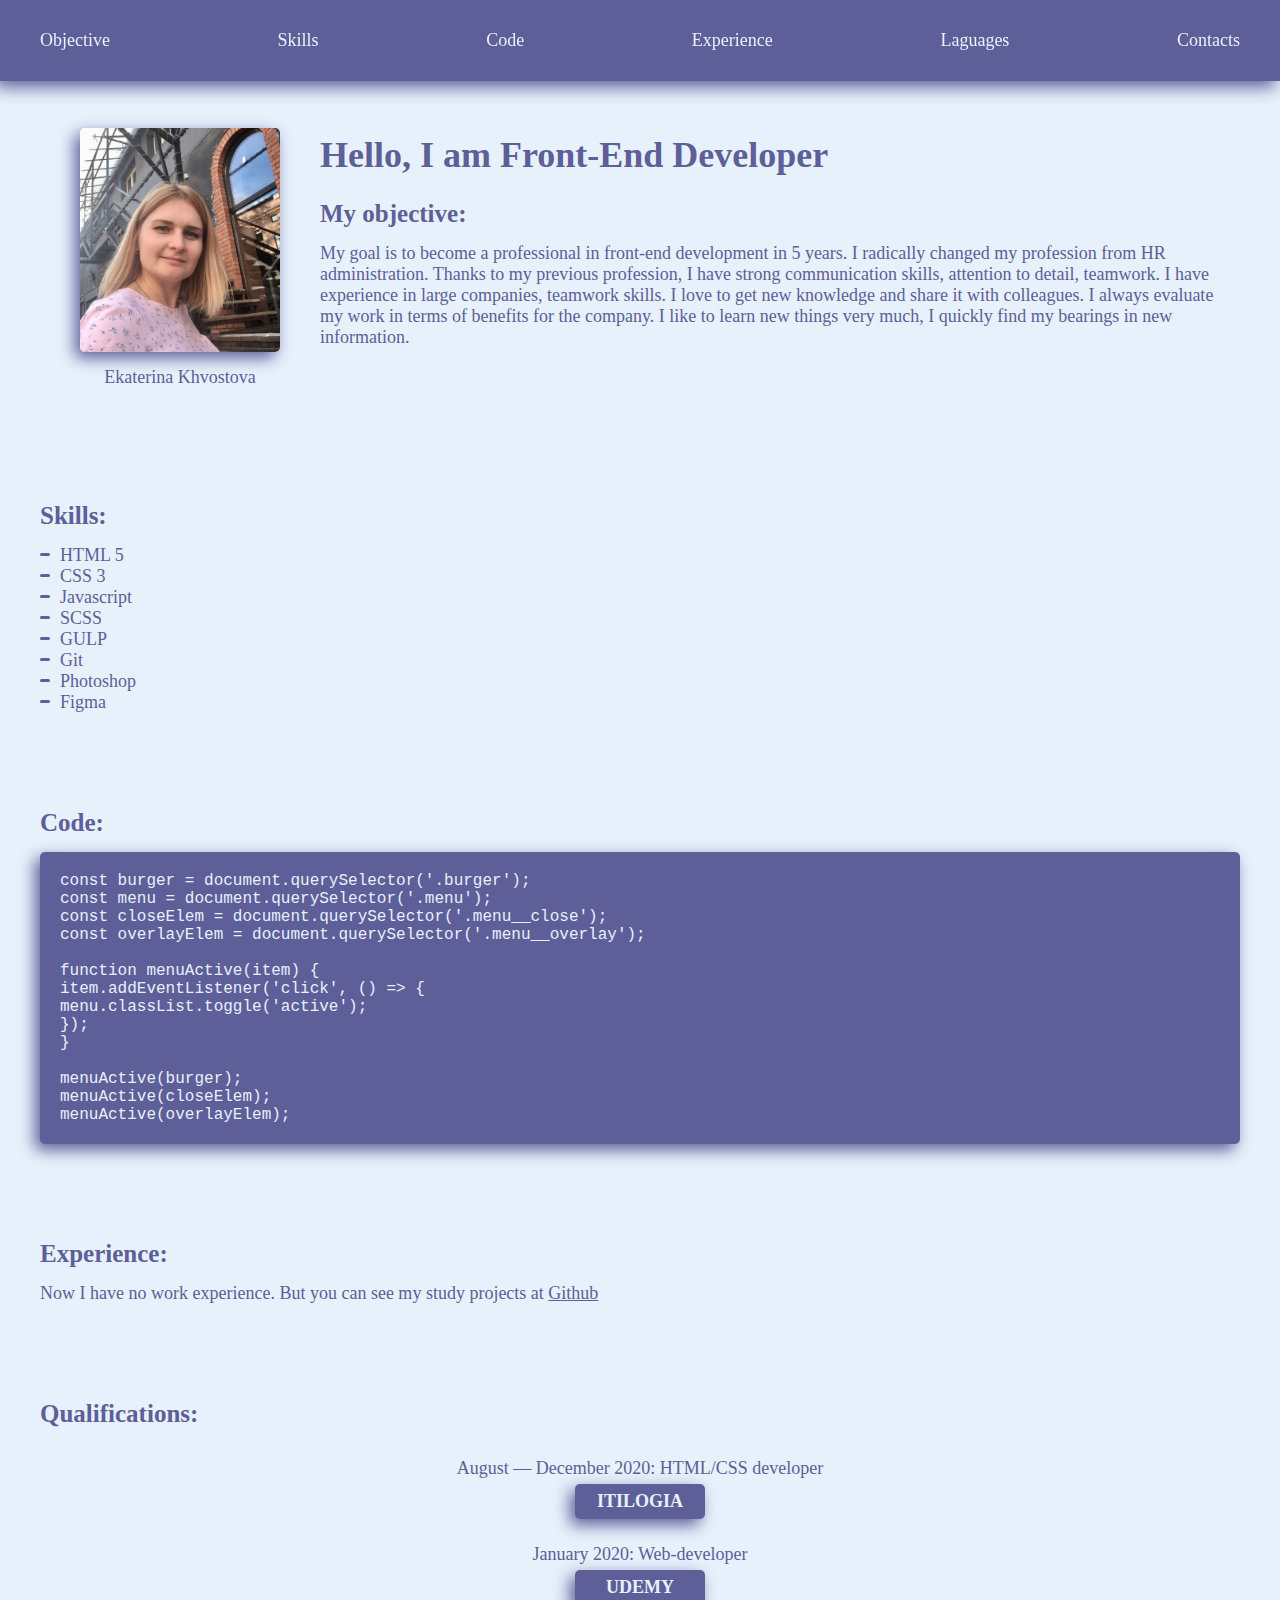
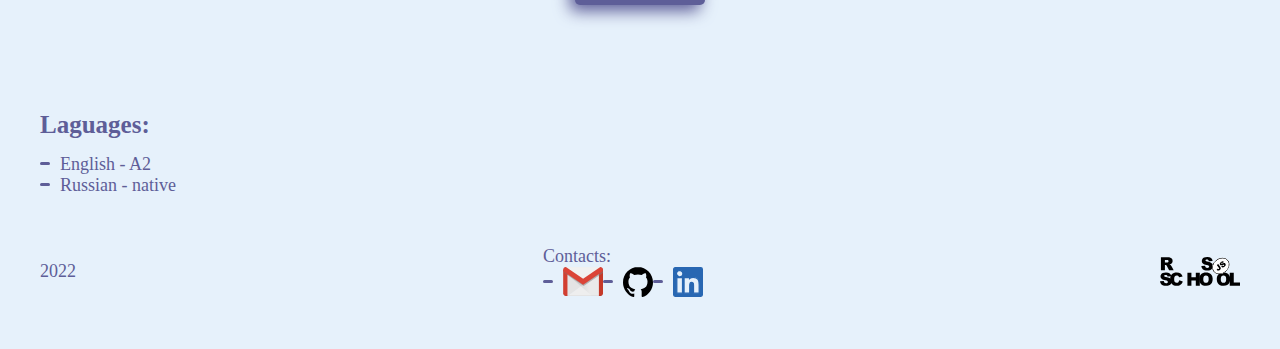
==== commit 3833ffbb: "feat: add contacts" ====
--- a/index.html
+++ b/index.html
@@ -134,9 +134,9 @@
 
         <footer class="footer">
             <div>2022</div>
-            <div>
+            <div class="contacts" id="contacts">
               <div>Contacts:</div>
-              <ul class="list contacts" id="contacts">
+              <ul class="list">
                 <li>
                     <a href="mailto:ekasagalaeva@gmail.ru" class="contacts-link gmail-link"></a>
                 </li>
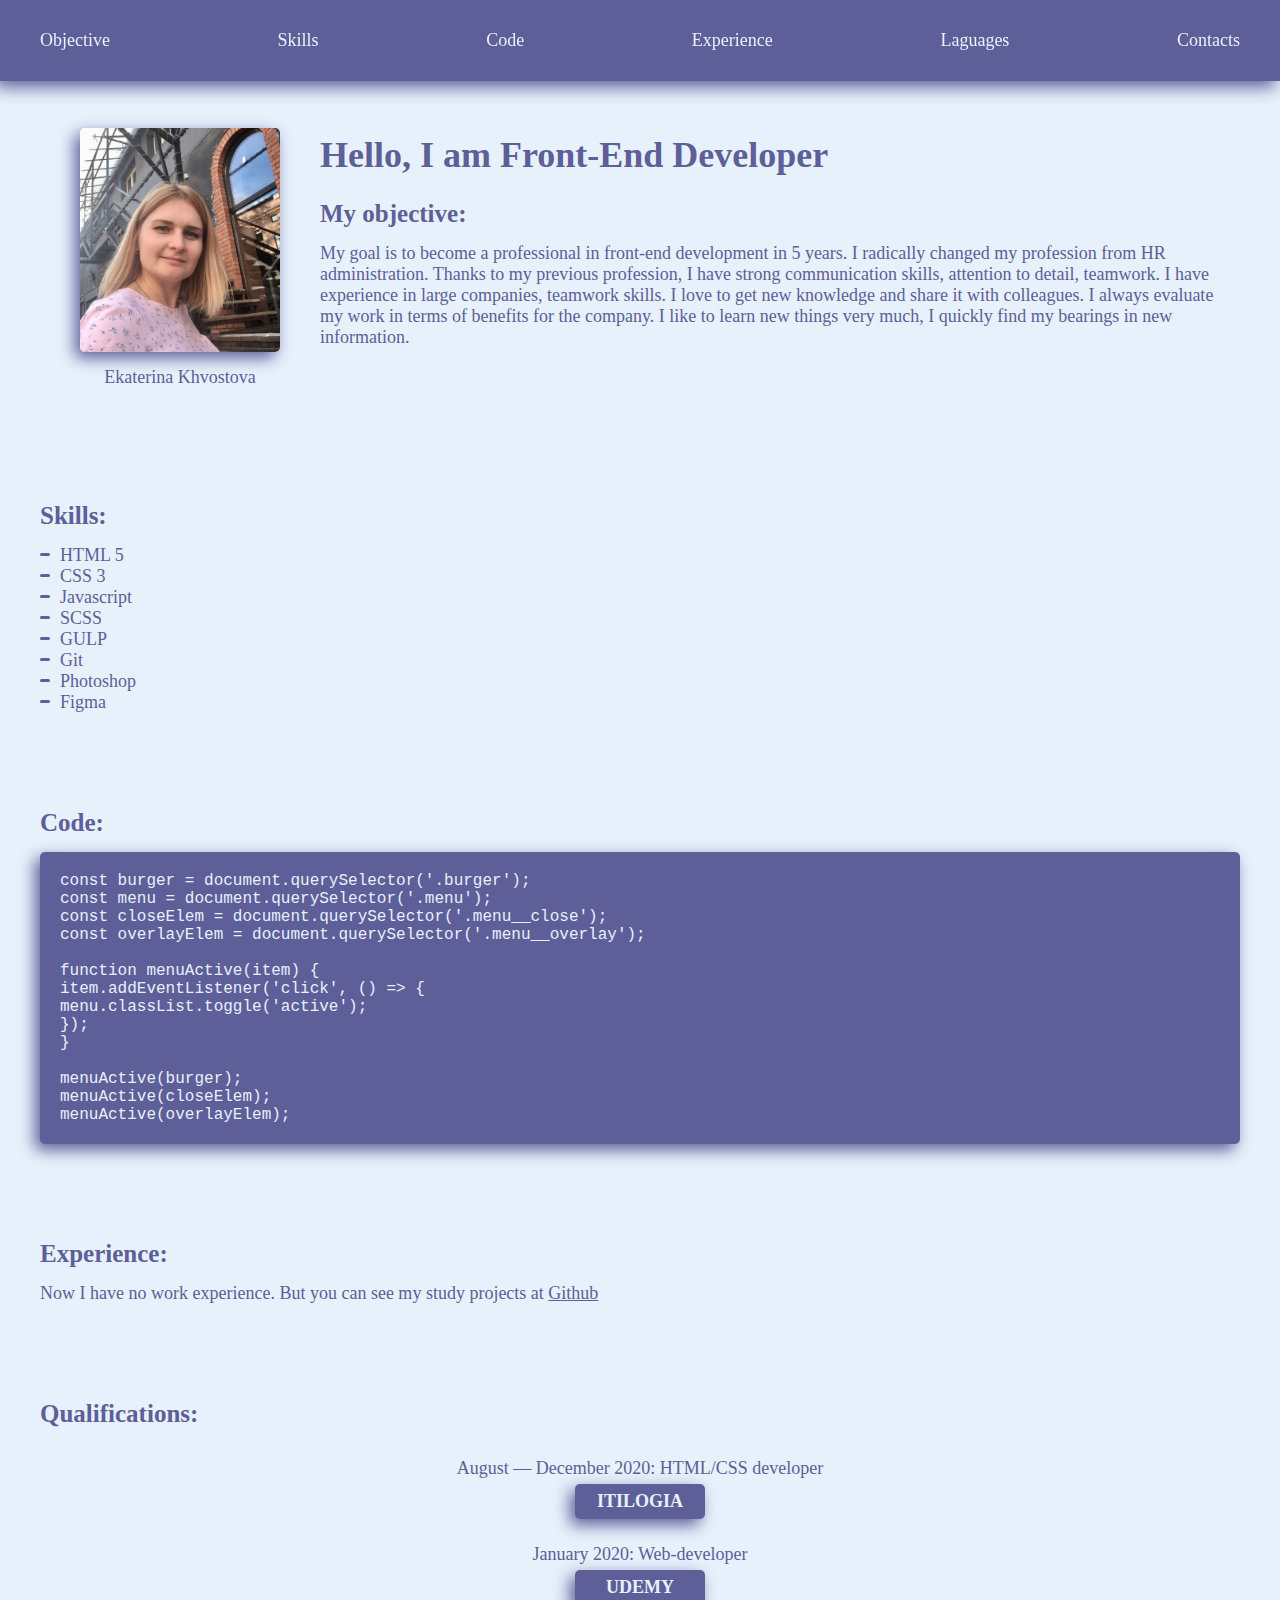
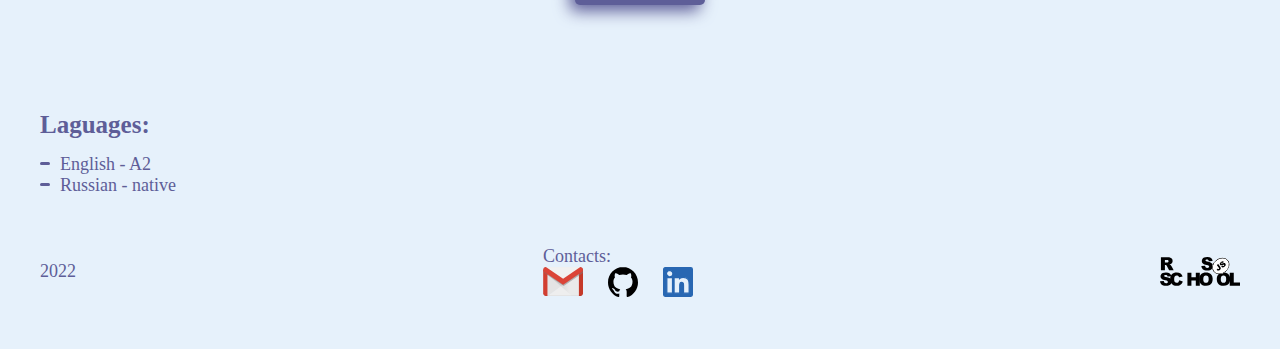
==== commit b9096688: "fix: contacts" ====
--- a/index.html
+++ b/index.html
@@ -136,7 +136,7 @@
             <div>2022</div>
             <div class="contacts" id="contacts">
               <div>Contacts:</div>
-              <ul class="list">
+              <ul class="list contacts">
                 <li>
                     <a href="mailto:ekasagalaeva@gmail.ru" class="contacts-link gmail-link"></a>
                 </li>
